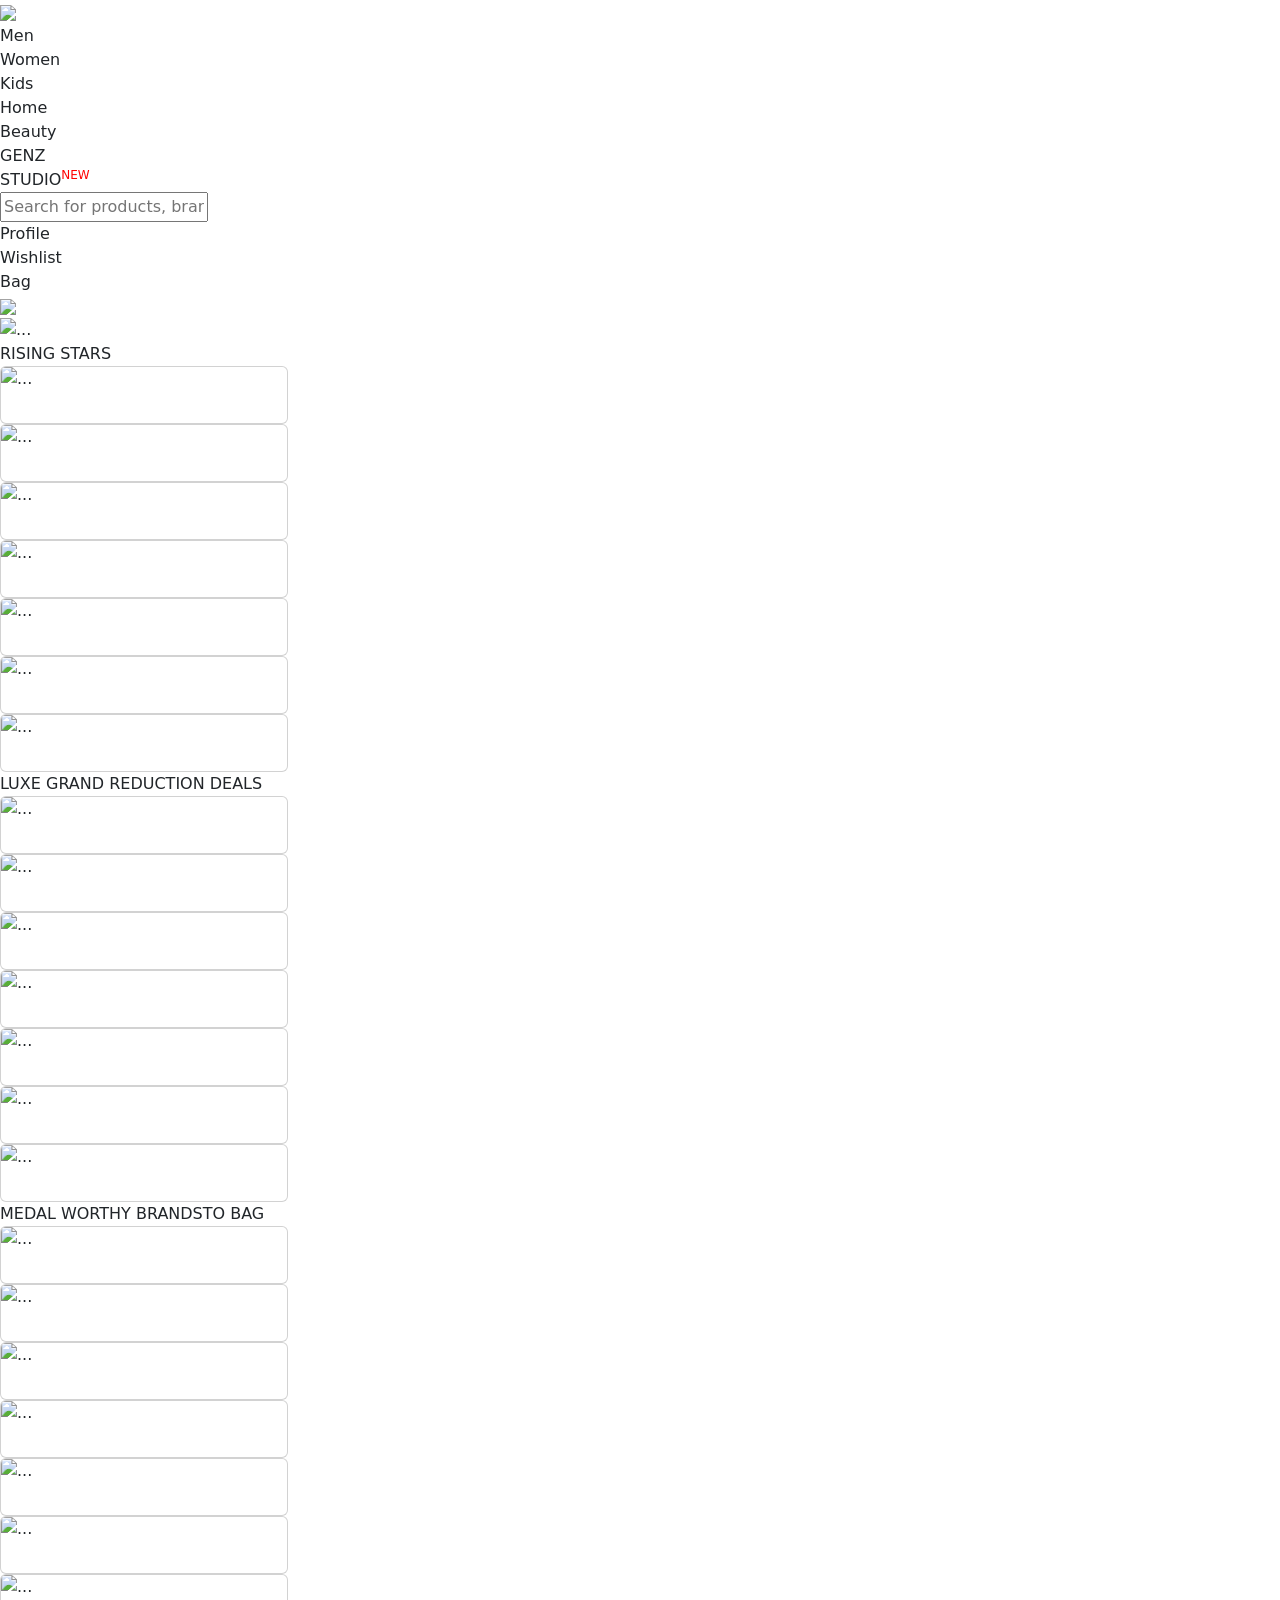
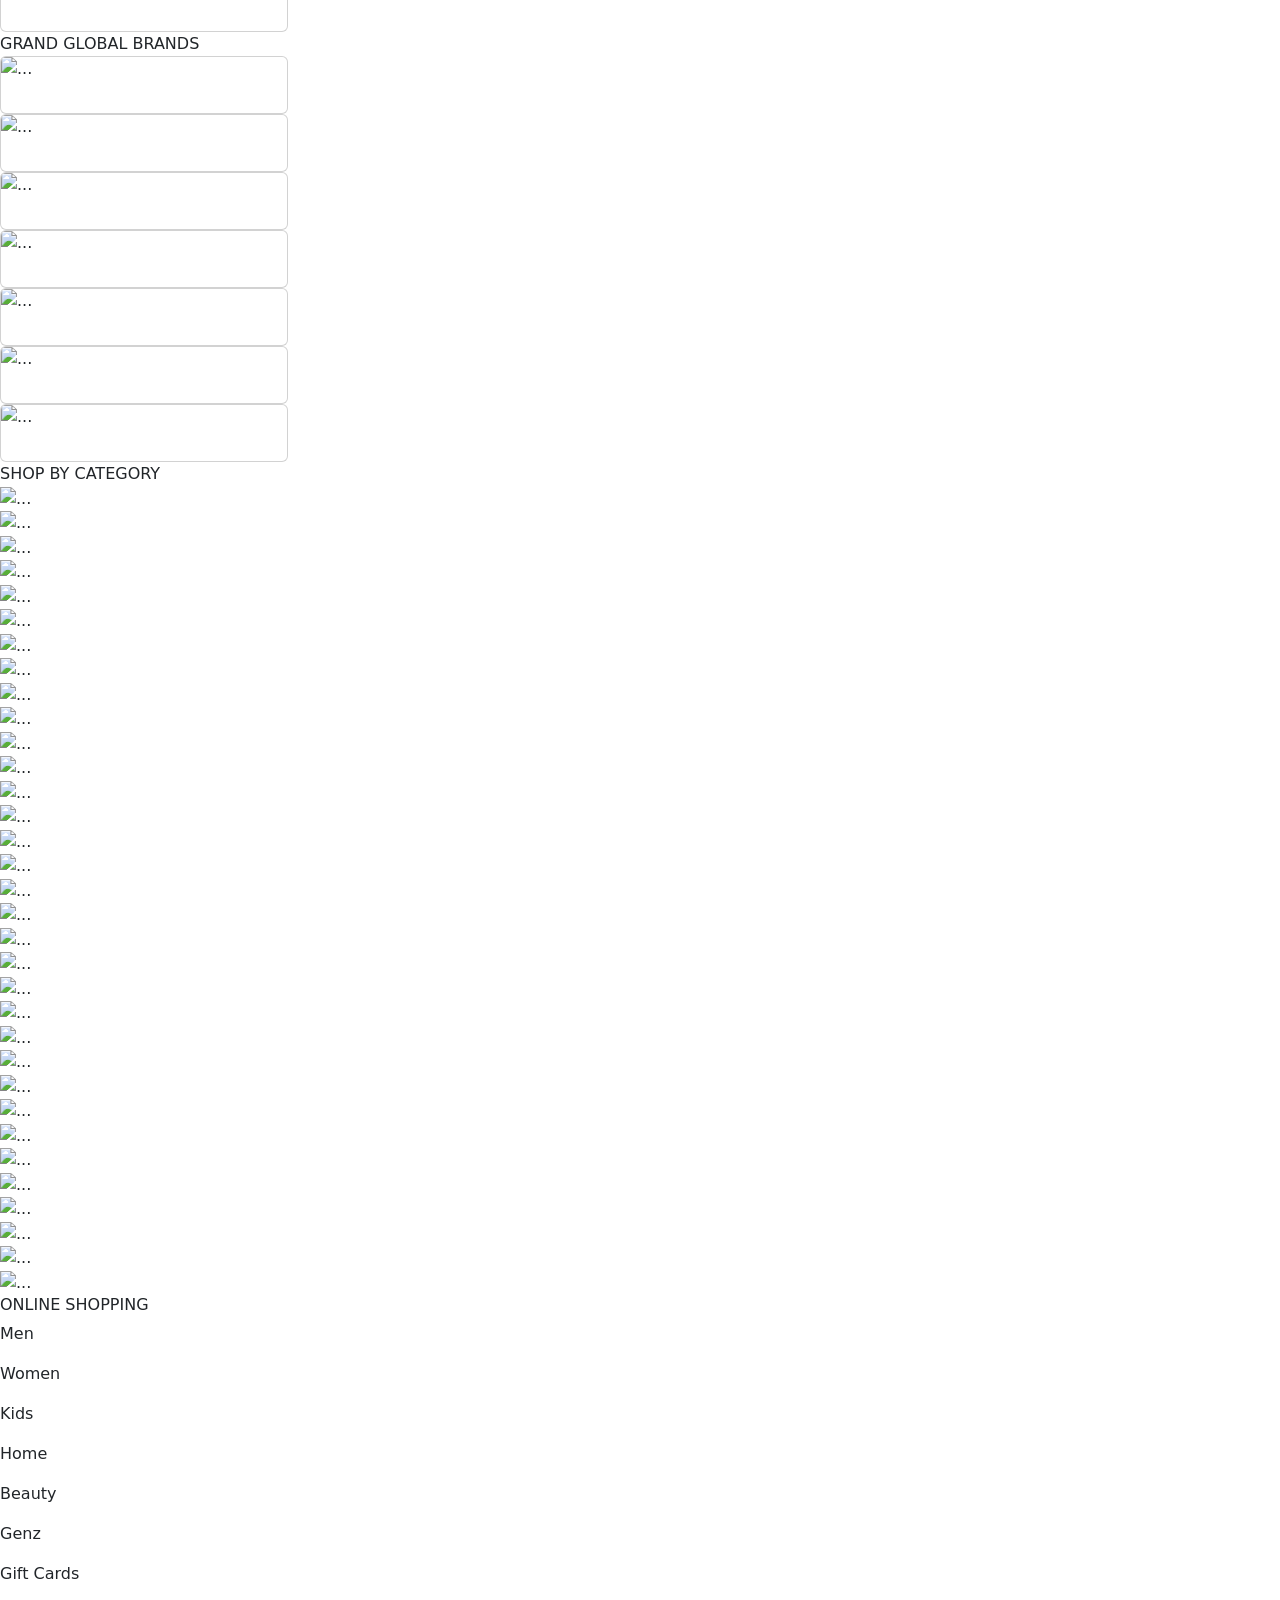
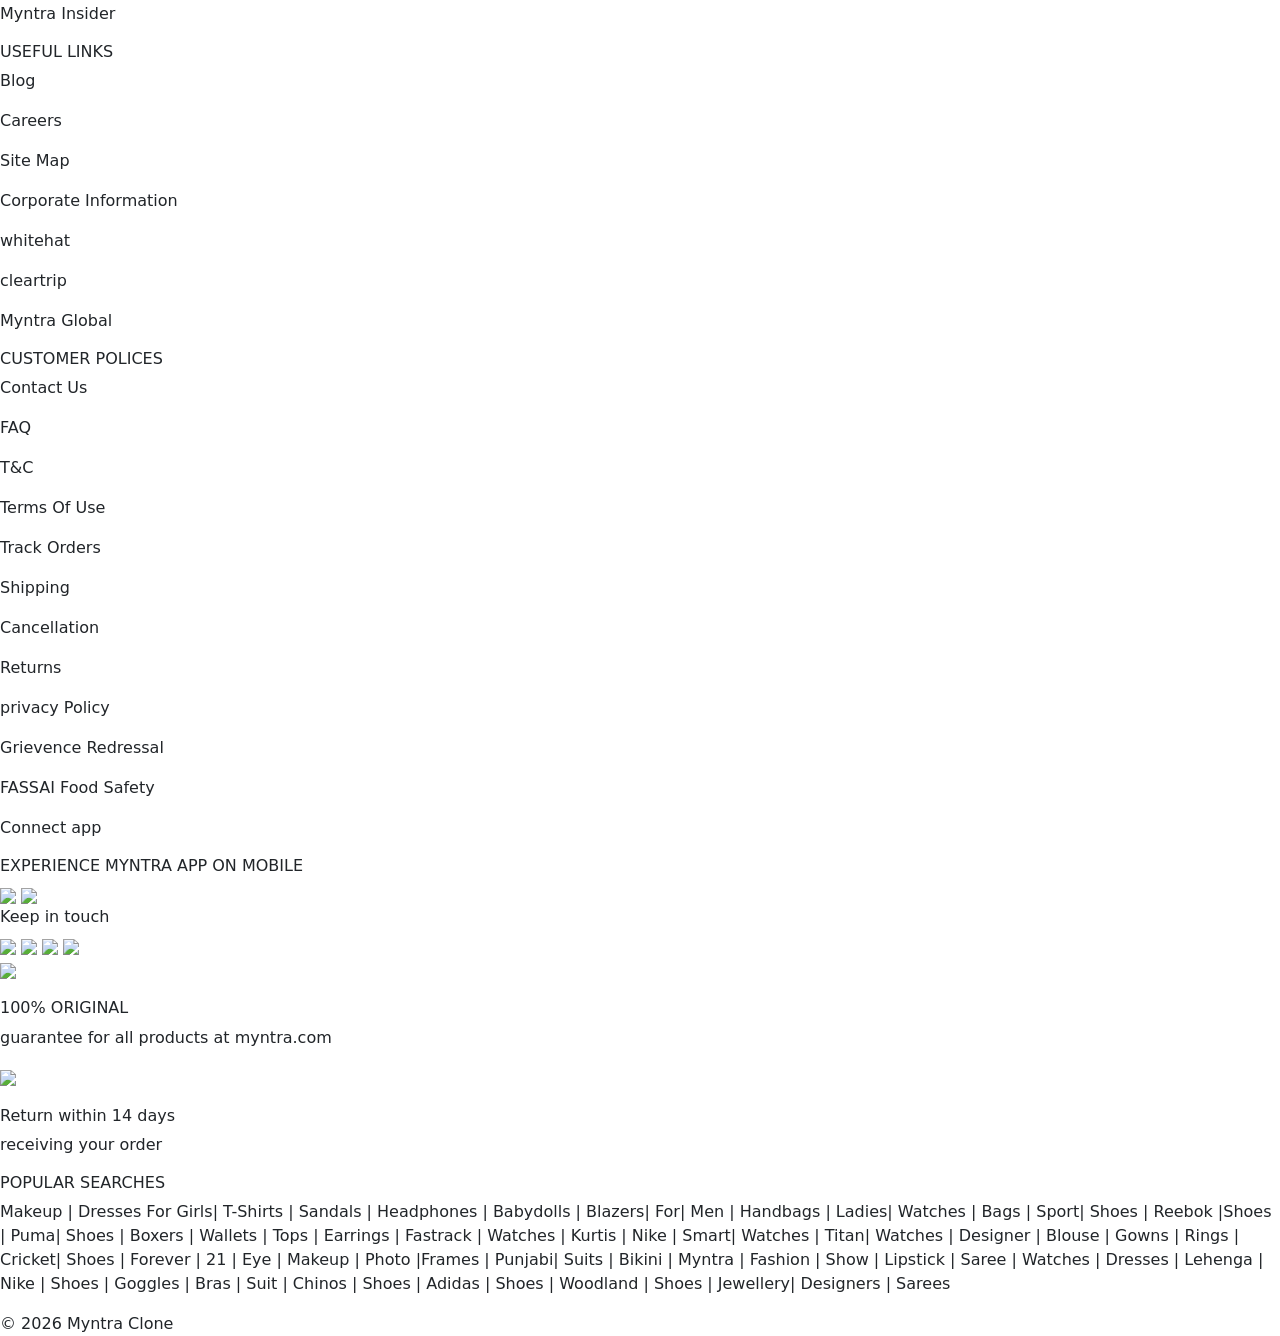
==== index.html @ a3780396 "Update fmt.Println message from 'Hello' to 'Goodbye'" ====
<!DOCTYPE html>
<html lang="en">

<head>
  <meta charset="UTF-8">
  <meta name="viewport" content="width=device-width, initial-scale=1.0">
  <title>Myntra Clone</title>
  <link rel="stylesheet" href="myntracopystyle.css">
  <link href="https://cdn.jsdelivr.net/npm/bootstrap@5.3.8/dist/css/bootstrap.min.css" rel="stylesheet"
    integrity="sha384-sRIl4kxILFvY47J16cr9ZwB07vP4J8+LH7qKQnuqkuIAvNWLzeN8tE5YBujZqJLB" crossorigin="anonymous">
<link rel="stylesheet" href="https://cdnjs.cloudflare.com/ajax/libs/font-awesome/4.7.0/css/font-awesome.min.css">


  </head>

<body>

  <!-- Header -->
  <div class="header">
    <div class="logo-box"> <img class="logo-img" src="m logo.jpg"></div>

    <div class="menu">
      <div class="menu-item">Men</div>
      <div class="menu-item">Women</div>
      <div class="menu-item">Kids</div>
      <div class="menu-item">Home</div>
      <div class="menu-item">Beauty</div>
      <div class="menu-items">GENZ</div>
      <div class="menu-items">STUDIO<sup style="color:red">NEW</sup></div>
    </div>

    <div class="search">
     

      <input  type="text"   placeholder="Search for products, brands and more">
    </div>

    <div class="icons">
      <div   >Profile</div>
      <div>Wishlist</div>
      <div>Bag</div>
    </div>
  </div>

  <!-- Main Layout -->
  <div class="main">
    <!-- Sidebar -->
    <!-- <div class="sidebar">
            <div class="tab">Men</div>
            <div class="tab">Women</div>
            <div class="tab">Kids</div>
            <div class="tab">Footwear</div>
            <div class="tab">Accessories</div>
        </div> -->

    <!-- Content -->
    <div class="content" id="content">

      <div id="coupan" class="box" >
        <img
          src="https://assets.myntassets.com/w_980,c_limit,fl_progressive,dpr_2.0/assets/images/2026/JANUARY/21/xF4qJrwz_12d27863827c4af9b3281147f4ca1a6b.jpg">
          

        <div class="box">
          <!-- <img src="https://assets.myntassets.com/w_980,c_limit,fl_progressive,dpr_2.0/assets/images/2022/7/25/179e278f-77ee-44c2-bf39-9f00b0cd08e01658752429301-Handbags_Desk.jpg"> -->
          <!--  -->
          
          <div id="carouselExample" class="carousel slide">
            <div class="carousel-inner">
              <div class="carousel-item active">
                <img
                  src="https://assets.myntassets.com/w_980,c_limit,fl_progressive,dpr_2.0/assets/images/2022/7/25/179e278f-77ee-44c2-bf39-9f00b0cd08e01658752429301-Handbags_Desk.jpg"
                  class="d-block w-100" alt="...">
              </div>
              <div class="carousel-item">
                <img
                  src="https://assets.myntassets.com/w_980,c_limit,fl_progressive,dpr_2.0/assets/images/2025/AUGUST/25/0pfZkpSF_60a17fdbda0a4622b8bd1f79585836c0.png"
                  class="d-block w-100" alt="...">
              </div>
              <div class="carousel-item">
                <img
                  src="https://assets.myntassets.com/w_980,c_limit,fl_progressive,dpr_2.0/assets/images/2022/5/31/4031994d-9092-4aa7-aea1-f52f2ae5194f1654006594976-Activewear_DK.jpg"
                  class="d-block w-100" alt="...">
              </div>
            </div>
            <button class="carousel-control-prev" type="button" data-bs-target="#carouselExample" data-bs-slide="prev">
              <span class="carousel-control-prev-icon" aria-hidden="true"></span>
              <span class="visually-hidden">Previous</span>
            </button>
            <button class="carousel-control-next" type="button" data-bs-target="#carouselExample" data-bs-slide="next">
              <span class="carousel-control-next-icon" aria-hidden="true"></span>
              <span class="visually-hidden">Next</span>
            </button>
          </div>
        </div>



      </div>
      <div class="box" id="written">
        RISING STARS
      </div>
      <div class="box" id="card">

        <div class="card" style="width: 18rem;">
          <img
            src="https://assets.myntassets.com/w_196,c_limit,fl_progressive,dpr_2.0/assets/images/2025/4/3/62628ecd-af1d-4b81-8a82-302520ade5061743664952778-image_png_1238714099.png"
            class="card-img-top" alt="...">
          <div class="card-body">
            <!-- <h5 class="card-title">Card title</h5>
    <p class="card-text">Some quick example text to build on the card title and make up the bulk of the card’s content.</p>
    <a href="#" class="btn btn-primary">Go somewhere</a> -->
          </div>
        </div>
        <div class="card" style="width: 18rem;">
          <img
            src="https://assets.myntassets.com/w_196,c_limit,fl_progressive,dpr_2.0/assets/images/2025/4/3/edb347da-f35b-4d68-91d7-e3b0abba39f01743664908755-cf0de057-98b8-4d14-968d-8b35878100db.png"
            class="card-img-top" alt="...">
          <div class="card-body">
            <!-- <h5 class="card-title">Card title</h5>
    <p class="card-text">Some quick example text to build on the card title and make up the bulk of the card’s content.</p>
    <a href="#" class="btn btn-primary">Go somewhere</a> -->
          </div>
        </div>
        <div class="card" style="width: 18rem;">
          <img
            src="https://assets.myntassets.com/w_196,c_limit,fl_progressive,dpr_2.0/assets/images/2025/4/3/08fed317-13c3-4fca-925f-4e3f904adf6e1743664846782-image_png_345798654.png"
            class="card-img-top" alt="...">
          <div class="card-body">
            <!-- <h5 class="card-title">Card title</h5>
    <p class="card-text">Some quick example text to build on the card title and make up the bulk of the card’s content.</p>
    <a href="#" class="btn btn-primary">Go somewhere</a> -->
          </div>
        </div>
        <div class="card" style="width: 18rem;">
          <img
            src="https://assets.myntassets.com/w_196,c_limit,fl_progressive,dpr_2.0/assets/images/2025/4/3/a478f3f4-b261-4d42-8b41-ba8e38eed7491743665021245-3d887b9c-1741-4f13-928f-4e052f5b4858.png"
            class="card-img-top" alt="...">
          <div class="card-body">
            <!-- <h5 class="card-title">Card title</h5>
    <p class="card-text">Some quick example text to build on the card title and make up the bulk of the card’s content.</p>
    <a href="#" class="btn btn-primary">Go somewhere</a> -->
          </div>
        </div>
        <div class="card" style="width: 18rem;">
          <img
            src="https://assets.myntassets.com/w_196,c_limit,fl_progressive,dpr_2.0/assets/images/2025/4/3/6d3a4cec-35ee-4002-b8c9-115b7979eb4e1743665003385-image_png225290513.png"
            class="card-img-top" alt="...">
          <div class="card-body">
            <!-- <h5 class="card-title">Card title</h5>
    <p class="card-text">Some quick example text to build on the card title and make up the bulk of the card’s content.</p>
    <a href="#" class="btn btn-primary">Go somewhere</a> -->
          </div>
        </div>
        <div class="card" style="width: 18rem;">
          <img
            src="https://assets.myntassets.com/w_196,c_limit,fl_progressive,dpr_2.0/assets/images/2025/4/3/e227f4c1-b6c6-4abc-bfcf-4693266d102a1743665039878-image_png_1046077641.png"
            class="card-img-top" alt="...">
          <div class="card-body">
            <!-- <h5 class="card-title">Card title</h5>
    <p class="card-text">Some quick example text to build on the card title and make up the bulk of the card’s content.</p>
    <a href="#" class="btn btn-primary">Go somewhere</a> -->
          </div>
        </div>
        <div class="card" style="width: 18rem;">
          <!-- <img src="<div class="card" style="width: 18rem;"> -->
          <img
            src="https://assets.myntassets.com/w_196,c_limit,fl_progressive,dpr_2.0/assets/images/2025/4/3/3b8762c2-8c67-46ff-8a4e-f8d0bf6c38121743665152429-image_png282063139.png"
            class="card-img-top" alt="...">
          <!-- <div class="card-body">" class="card-img-top" alt="..."> -->
          <div class="card-body">
          </div>
        </div>

      </div>
      <div class="box" id="written2">LUXE GRAND REDUCTION DEALS</div>
      <div class="box">
        <div class="card" style="width: 18rem;">
          <img
            src="https://assets.myntassets.com/w_163,c_limit,fl_progressive,dpr_2.0/assets/images/2025/JANUARY/10/tRX72V2a_47fba08feddc4ad8b9ad5c8dc04c45b3.png"
            class="card-img-top" alt="...">
          <div class="card-body">

          </div>
        </div>

        <div class="card" style="width: 18rem;">
          <img
            src="https://assets.myntassets.com/w_163,c_limit,fl_progressive,dpr_2.0/assets/images/2025/JANUARY/10/oCWlb7u4_17a5608b5a6d410da830b519b57da3b6.png"
            class="card-img-top" alt="...">
          <div class="card-body">
          </div>
        </div>

        <div class="card" style="width: 18rem;">
          <img
            src="https://assets.myntassets.com/w_163,c_limit,fl_progressive,dpr_2.0/assets/images/2025/JANUARY/10/RYMYFMOO_ab6eb526601841019b9acd933df1bed6.png"
            class="card-img-top" alt="...">
          <div class="card-body">
          </div>
        </div>

        <div class="card" style="width: 18rem;">
          <img
            src="https://assets.myntassets.com/w_163,c_limit,fl_progressive,dpr_2.0/assets/images/2025/JANUARY/10/of67fd3n_dcd2889a4a414ff9ab60ab881934b6ad.png"
            class="card-img-top" alt="...">
          <div class="card-body">
          </div>
        </div>

        <div class="card" style="width: 18rem;">
          <img
            src="https://assets.myntassets.com/w_163,c_limit,fl_progressive,dpr_2.0/assets/images/2025/JANUARY/10/r8nIwSKg_d9437733c64b42a49122dbcd98885706.png"
            class="card-img-top" alt="...">
          <div class="card-body">
          </div>
        </div>

        <div class="card" style="width: 18rem;">
          <img
            src="https://assets.myntassets.com/w_163,c_limit,fl_progressive,dpr_2.0/assets/images/2025/JANUARY/10/vEWFYOye_14f4f7547ecb4c079855f8301128df46.png"
            class="card-img-top" alt="...">
          <div class="card-body">
          </div>
        </div>

        <div class="card" style="width: 18rem;">
          <img
            src="https://assets.myntassets.com/w_163,c_limit,fl_progressive,dpr_2.0/assets/images/2025/JANUARY/10/8nY49yv6_2ac65b37e50645728658d8d7a75a5fd1.png"
            class="card-img-top" alt="...">
          <div class="card-body">
          </div>
        </div>
      </div>








    </div>
  </div>

  <div class="box" id="written2">MEDAL WORTHY BRANDSTO BAG</div>
  <div class="box">

    <div class="card" style="width: 18rem;">
      <img
        src="https://assets.myntassets.com/w_163,c_limit,fl_progressive,dpr_2.0/assets/images/2023/8/3/51084b8a-9c9e-4b03-bc4a-dfd7738590eb1691076143197-image_png949061620--1-.png"
        class="card-img-top" alt="...">
      <div class="card-body">
      </div>
    </div>

    <div class="card" style="width: 18rem;">
      <img
        src="https://assets.myntassets.com/w_163,c_limit,fl_progressive,dpr_2.0/assets/images/2023/7/29/00e27983-d373-4d86-9f25-3e46a18ec12a1690609817622-Top_casual_Styles-_Levi-s-_Tommy_Min_40.png"
        class="card-img-top" alt="...">
      <div class="card-body">
      </div>
    </div>

    <div class="card" style="width: 18rem;">
      <img
        src="https://assets.myntassets.com/w_163,c_limit,fl_progressive,dpr_2.0/assets/images/2023/8/3/bf39dcbb-1a94-481c-b943-43fca34bf0581691066296958-unnamed---2023-08-03T180811.304.png"
        class="card-img-top" alt="...">
      <div class="card-body">
      </div>
    </div>

    <div class="card" style="width: 18rem;">
      <img
        src="https://assets.myntassets.com/w_163,c_limit,fl_progressive,dpr_2.0/assets/images/2023/8/4/26abfeae-7980-4263-aac2-2e6206035da81691142704308-image_png_391142713.png"
        class="card-img-top" alt="...">
      <div class="card-body">
      </div>
    </div>

    <div class="card" style="width: 18rem;">
      <img
        src="https://assets.myntassets.com/w_163,c_limit,fl_progressive,dpr_2.0/assets/images/2023/8/3/eb385972-caf6-4e84-a37c-3fc2b4ac52041691079093062-image_png892897249.png"
        class="card-img-top" alt="...">
      <div class="card-body">
      </div>
    </div>

    <div class="card" style="width: 18rem;">
      <img
        src="https://assets.myntassets.com/w_163,c_limit,fl_progressive,dpr_2.0/assets/images/2023/8/4/30ce6d77-d4f5-4bed-b89a-c9cf00d197b81691142723203-image_png2141362199.png"
        class="card-img-top" alt="...">
      <div class="card-body">
      </div>
    </div>

    <div class="card" style="width: 18rem;">
      <img
        src="https://assets.myntassets.com/w_163,c_limit,fl_progressive,dpr_2.0/assets/images/2023/8/3/d6529cc8-ff03-4d85-88b7-5358a1d5a46b1691057399814-image_png1830835492.png"
        class="card-img-top" alt="...">
      <div class="card-body">
      </div>
    </div>


  </div>



  </div>

  <div class="box" id="written2">GRAND GLOBAL BRANDS</div>
  <div class="box">

    <div class="card" style="width: 18rem;">
      <img
        src="https://assets.myntassets.com/w_163,c_limit,fl_progressive,dpr_2.0/assets/images/2023/7/31/7aac1f32-1a1a-4ba6-924b-ee1c28553aed1690773011304-Nautica.png"
        class="card-img-top" alt="...">
      <div class="card-body">
      </div>
    </div>

    <div class="card" style="width: 18rem;">
      <img
        src="https://assets.myntassets.com/w_163,c_limit,fl_progressive,dpr_2.0/assets/images/2023/8/2/9699db4e-8162-406a-85ba-e92116f0019f1690955825591-image_png2047004151.png"
        class="card-img-top" alt="...">
      <div class="card-body">
      </div>
    </div>

    <div class="card" style="width: 18rem;">
      <img
        src="https://assets.myntassets.com/w_163,c_limit,fl_progressive,dpr_2.0/assets/images/2023/7/31/331d0d67-95de-4e58-b774-add891464af01690773011037-Calvin_Klein.png"
        class="card-img-top" alt="...">
      <div class="card-body">
      </div>
    </div>

    <div class="card" style="width: 18rem;">
      <img
        src="https://assets.myntassets.com/w_163,c_limit,fl_progressive,dpr_2.0/assets/images/2023/7/31/044555a5-9987-4a06-8679-8aeb2dd963f91690773011013-boohooMan.png"
        class="card-img-top" alt="...">
      <div class="card-body">
      </div>
    </div>

    <div class="card" style="width: 18rem;">
      <img
        src="https://assets.myntassets.com/w_163,c_limit,fl_progressive,dpr_2.0/assets/images/2023/7/31/437645a4-988c-4f53-aff3-b1fdb34938481690773011106-FCUK.png"
        class="card-img-top" alt="...">
      <div class="card-body">
      </div>
    </div>

    <div class="card" style="width: 18rem;">
      <img
        src="https://assets.myntassets.com/w_163,c_limit,fl_progressive,dpr_2.0/assets/images/2023/7/31/0c399e2c-9797-483d-bf6c-0852d5d21db21690773010989-BHPC.png"
        class="card-img-top" alt="...">
      <div class="card-body">
      </div>
    </div>

    <div class="card" style="width: 18rem;">
      <img
        src="https://assets.myntassets.com/w_163,c_limit,fl_progressive,dpr_2.0/assets/images/2023/7/31/7aac1f32-1a1a-4ba6-924b-ee1c28553aed1690773011304-Nautica.png"
        class="card-img-top" alt="...">
      <div class="card-body">
      </div>
    </div>


  </div>

  <div class="box" id="written2">SHOP BY CATEGORY</div>

  <div id="box2">
    <div id="card2" style="width: 18rem;">
      <img
        src="https://assets.myntassets.com/w_163,c_limit,fl_progressive,dpr_2.0/assets/images/2023/7/31/0dedd7c2-6c01-4ab0-a907-8928e56066d41690787339184-Shop-By-Category_HP-4_02.jpg"
        class="card-img-top" alt="...">
      <div class="card-body">
      </div>
    </div>

    <div class="card2" style="width: 18rem;">
      <img
        src="https://assets.myntassets.com/w_163,c_limit,fl_progressive,dpr_2.0/assets/images/2023/7/31/bfab4827-0ea6-4a5b-8b8d-167d497ae78e1690787339167-Shop-By-Category_HP-4_03.jpg"
        class="card-img-top" alt="...">
      <div class="card-body">
      </div>

      <!-- <div class="card2" style="width: 18rem;">
          <img src="https://assets.myntassets.com/w_163,c_limit,fl_progressive,dpr_2.0/assets/images/2023/7/31/c61cfcfb-749f-4d8e-a318-0ea8f8705a1c1690787339442-Shop-By-Category_HP-4_04.jpg" class="card-img-top" alt="...">
          <div class="card-body">
          </div>
        </div> -->

    </div>
    <div class="card2" style="width: 18rem;">
      <img
        src="https://assets.myntassets.com/w_163,c_limit,fl_progressive,dpr_2.0/assets/images/2023/7/31/a50c2dec-c5bc-46f3-b754-294fb46c61971690787339077-Shop-By-Category_HP-4_05.jpg"
        class="card-img-top" alt="...">
      <div class="card-body">
      </div>
    </div>

    <div class="card2" style="width: 18rem;">
      <img
        src="https://assets.myntassets.com/w_163,c_limit,fl_progressive,dpr_2.0/assets/images/2023/7/31/da4059bf-14f1-4928-b5b9-be8719887b8e1690787339149-Shop-By-Category_HP-4_06.jpg"
        class="card-img-top" alt="...">
      <div class="card-body">
      </div>
    </div>

    <div class="card2" style="width: 18rem;">
      <img
        src="https://assets.myntassets.com/w_163,c_limit,fl_progressive,dpr_2.0/assets/images/2023/7/31/3a804edc-ce57-4eb5-bb6a-493d458973661690787338896-Shop-By-Category_HP-4_07.jpg"
        class="card-img-top" alt="...">
      <div class="card-body">
      </div>
    </div>




    <div class="card2" style="width: 18rem;">
      <img
        src="https://assets.myntassets.com/w_163,c_limit,fl_progressive,dpr_2.0/assets/images/2023/7/31/3a804edc-ce57-4eb5-bb6a-493d458973661690787338896-Shop-By-Category_HP-4_07.jpg"
        class="card-img-top" alt="...">
      <div class="card-body">
      </div>
    </div>


    <div class="card2" style="width: 18rem;">
      <img
        src="https://assets.myntassets.com/w_163,c_limit,fl_progressive,dpr_2.0/assets/images/2023/7/31/069d06bc-1b75-43f4-b8d1-1ec46193eb021690787339028-Shop-By-Category_HP-4_09.jpg"
        class="card-img-top" alt="...">
      <div class="card-body">
      </div>
    </div>

    <div class="card2" style="width: 18rem;">
      <img
        src="https://assets.myntassets.com/w_163,c_limit,fl_progressive,dpr_2.0/assets/images/2023/7/31/dd262b36-3a75-464a-97b5-235984080d851690787338916-Shop-By-Category_HP-4_11.jpg"
        class="card-img-top" alt="...">
      <div class="card-body">
      </div>
    </div>

    <div class="card2" style="width: 18rem;">
      <img
        src="https://assets.myntassets.com/w_163,c_limit,fl_progressive,dpr_2.0/assets/images/2023/7/31/d26e5ed5-d846-4692-88a5-54ab7d79203b1690787339203-Shop-By-Category_HP-4_12.jpg"
        class="card-img-top" alt="...">
      <div class="card-body">
      </div>
    </div>

    <div class="card2" style="width: 18rem;">
      <img
        src="https://assets.myntassets.com/w_163,c_limit,fl_progressive,dpr_2.0/assets/images/2023/7/31/dd3d6118-cd57-4e73-a4a4-e7f8a6bfde7b1690787339093-Shop-By-Category_HP-4_13.jpg"
        class="card-img-top" alt="...">
      <div class="card-body">
      </div>
    </div>

    <div class="card2" style="width: 18rem;">
      <img
        src="https://assets.myntassets.com/w_163,c_limit,fl_progressive,dpr_2.0/assets/images/2023/7/31/babe0d1a-b7fe-4b36-8a98-b275523963721690787339222-Shop-By-Category_HP-4_14.jpg"
        class="card-img-top" alt="...">
      <div class="card-body">
      </div>
    </div>

    <div class="card2" style="width: 18rem;">
      <img
        src="https://assets.myntassets.com/w_163,c_limit,fl_progressive,dpr_2.0/assets/images/2023/7/31/3c2095db-905a-4346-9712-2fac7bcbbbd71690787339011-Shop-By-Category_HP-4_15.jpg"
        class="card-img-top" alt="...">
      <div class="card-body">
      </div>
    </div>

    <div class="card2" style="width: 18rem;">
      <img
        src="https://assets.myntassets.com/w_163,c_limit,fl_progressive,dpr_2.0/assets/images/2023/7/31/c1c8027f-1a22-4a0b-8be2-848edab298cf1690787339044-Shop-By-Category_HP-4_16.jpg"
        class="card-img-top" alt="...">
      <div class="card-body">
      </div>
    </div>

    <div class="card2" style="width: 18rem;">
      <img
        src="https://assets.myntassets.com/w_163,c_limit,fl_progressive,dpr_2.0/assets/images/2023/7/31/278917b5-1658-4c2c-b122-f623b1d909701690787339290-Shop-By-Category_HP-4_17.jpg"
        class="card-img-top" alt="...">
      <div class="card-body">
      </div>
    </div>


    <div class="card2" style="width: 18rem;">
      <img
        src="https://assets.myntassets.com/w_163,c_limit,fl_progressive,dpr_2.0/assets/images/2023/7/31/069d06bc-1b75-43f4-b8d1-1ec46193eb021690787339028-Shop-By-Category_HP-4_09.jpg"
        class="card-img-top" alt="...">
      <div class="card-body">
      </div>
    </div>

    <div class="card2" style="width: 18rem;">
      <img
        src="https://assets.myntassets.com/w_163,c_limit,fl_progressive,dpr_2.0/assets/images/2023/7/31/dd262b36-3a75-464a-97b5-235984080d851690787338916-Shop-By-Category_HP-4_11.jpg"
        class="card-img-top" alt="...">
      <div class="card-body">
      </div>
    </div>

    <div class="card2" style="width: 18rem;">
      <img
        src="https://assets.myntassets.com/w_163,c_limit,fl_progressive,dpr_2.0/assets/images/2023/7/31/d26e5ed5-d846-4692-88a5-54ab7d79203b1690787339203-Shop-By-Category_HP-4_12.jpg"
        class="card-img-top" alt="...">
      <div class="card-body">
      </div>
    </div>

    <div class="card2" style="width: 18rem;">
      <img
        src="https://assets.myntassets.com/w_163,c_limit,fl_progressive,dpr_2.0/assets/images/2023/7/31/dd3d6118-cd57-4e73-a4a4-e7f8a6bfde7b1690787339093-Shop-By-Category_HP-4_13.jpg"
        class="card-img-top" alt="...">
      <div class="card-body">
      </div>
    </div>

    <div class="card2" style="width: 18rem;">
      <img
        src="https://assets.myntassets.com/w_163,c_limit,fl_progressive,dpr_2.0/assets/images/2023/7/31/babe0d1a-b7fe-4b36-8a98-b275523963721690787339222-Shop-By-Category_HP-4_14.jpg"
        class="card-img-top" alt="...">
      <div class="card-body">
      </div>
    </div>

    <div class="card2" style="width: 18rem;">
      <img
        src="https://assets.myntassets.com/w_163,c_limit,fl_progressive,dpr_2.0/assets/images/2023/7/31/3c2095db-905a-4346-9712-2fac7bcbbbd71690787339011-Shop-By-Category_HP-4_15.jpg"
        class="card-img-top" alt="...">
      <div class="card-body">
      </div>
    </div>

    <div class="card2" style="width: 18rem;">
      <img
        src="https://assets.myntassets.com/w_163,c_limit,fl_progressive,dpr_2.0/assets/images/2023/7/31/c1c8027f-1a22-4a0b-8be2-848edab298cf1690787339044-Shop-By-Category_HP-4_16.jpg"
        class="card-img-top" alt="...">
      <div class="card-body">
      </div>
    </div>

    <div class="card2" style="width: 18rem;">
      <img
        src="https://assets.myntassets.com/w_163,c_limit,fl_progressive,dpr_2.0/assets/images/2023/7/31/278917b5-1658-4c2c-b122-f623b1d909701690787339290-Shop-By-Category_HP-4_17.jpg"
        class="card-img-top" alt="...">
      <div class="card-body">
      </div>
    </div>


    <!-- <div class="card" style="width: 18rem;">
          <img src="https://assets.myntassets.com/w_163,c_limit,fl_progressive,dpr_2.0/assets/images/2023/7/31/7aac1f32-1a1a-4ba6-924b-ee1c28553aed1690773011304-Nautica.png" class="card-img-top" alt="...">
          <div class="card-body">
          </div>
        </div>
        
         <div class="card" style="width: 18rem;">
          <img src="https://assets.myntassets.com/w_163,c_limit,fl_progressive,dpr_2.0/assets/images/2023/8/2/9699db4e-8162-406a-85ba-e92116f0019f1690955825591-image_png2047004151.png" class="card-img-top" alt="...">
          <div class="card-body">
          </div>
        </div>
        
         <div class="card" style="width: 18rem;">
          <img src="https://assets.myntassets.com/w_163,c_limit,fl_progressive,dpr_2.0/assets/images/2023/7/31/331d0d67-95de-4e58-b774-add891464af01690773011037-Calvin_Klein.png" class="card-img-top" alt="...">
          <div class="card-body">
          </div>
        </div>
        
         <div class="card" style="width: 18rem;">
          <img src="https://assets.myntassets.com/w_163,c_limit,fl_progressive,dpr_2.0/assets/images/2023/7/31/044555a5-9987-4a06-8679-8aeb2dd963f91690773011013-boohooMan.png" class="card-img-top" alt="...">
          <div class="card-body">
          </div>
        </div>
        
         <div class="card" style="width: 18rem;">
          <img src="https://assets.myntassets.com/w_163,c_limit,fl_progressive,dpr_2.0/assets/images/2023/7/31/437645a4-988c-4f53-aff3-b1fdb34938481690773011106-FCUK.png" class="card-img-top" alt="...">
          <div class="card-body">
          </div>
        </div>
        
         <div class="card" style="width: 18rem;">
          <img src="https://assets.myntassets.com/w_163,c_limit,fl_progressive,dpr_2.0/assets/images/2023/7/31/0c399e2c-9797-483d-bf6c-0852d5d21db21690773010989-BHPC.png" class="card-img-top" alt="...">
          <div class="card-body">
          </div>
        </div>
        
         <div class="card" style="width: 18rem;">
          <img src="https://assets.myntassets.com/w_163,c_limit,fl_progressive,dpr_2.0/assets/images/2023/7/31/7aac1f32-1a1a-4ba6-924b-ee1c28553aed1690773011304-Nautica.png" class="card-img-top" alt="...">
          <div class="card-body">
          </div>
        </div> -->
    <div class="card2" style="width: 18rem;">
      <img
        src="https://assets.myntassets.com/w_163,c_limit,fl_progressive,dpr_2.0/assets/images/2023/7/31/069d06bc-1b75-43f4-b8d1-1ec46193eb021690787339028-Shop-By-Category_HP-4_09.jpg"
        class="card-img-top" alt="...">
      <div class="card-body">
      </div>
    </div>

    <div class="card2" style="width: 18rem;">
      <img
        src="https://assets.myntassets.com/w_163,c_limit,fl_progressive,dpr_2.0/assets/images/2023/7/31/dd262b36-3a75-464a-97b5-235984080d851690787338916-Shop-By-Category_HP-4_11.jpg"
        class="card-img-top" alt="...">
      <div class="card-body">
      </div>
    </div>

    <div class="card2" style="width: 18rem;">
      <img
        src="https://assets.myntassets.com/w_163,c_limit,fl_progressive,dpr_2.0/assets/images/2023/7/31/d26e5ed5-d846-4692-88a5-54ab7d79203b1690787339203-Shop-By-Category_HP-4_12.jpg"
        class="card-img-top" alt="...">
      <div class="card-body">
      </div>
    </div>

    <div class="card2" style="width: 18rem;">
      <img
        src="https://assets.myntassets.com/w_163,c_limit,fl_progressive,dpr_2.0/assets/images/2023/7/31/dd3d6118-cd57-4e73-a4a4-e7f8a6bfde7b1690787339093-Shop-By-Category_HP-4_13.jpg"
        class="card-img-top" alt="...">
      <div class="card-body">
      </div>
    </div>



    <div class="card2" style="width: 18rem;">
      <img
        src="https://assets.myntassets.com/w_163,c_limit,fl_progressive,dpr_2.0/assets/images/2023/7/31/3a804edc-ce57-4eb5-bb6a-493d458973661690787338896-Shop-By-Category_HP-4_07.jpg"
        class="card-img-top" alt="...">
      <div class="card-body">
      </div>
    </div>


    <div class="card2" style="width: 18rem;">
      <img
        src="https://assets.myntassets.com/w_163,c_limit,fl_progressive,dpr_2.0/assets/images/2023/7/31/069d06bc-1b75-43f4-b8d1-1ec46193eb021690787339028-Shop-By-Category_HP-4_09.jpg"
        class="card-img-top" alt="...">
      <div class="card-body">
      </div>
    </div>

    <div class="card2" style="width: 18rem;">
      <img
        src="https://assets.myntassets.com/w_163,c_limit,fl_progressive,dpr_2.0/assets/images/2023/7/31/dd262b36-3a75-464a-97b5-235984080d851690787338916-Shop-By-Category_HP-4_11.jpg"
        class="card-img-top" alt="...">
      <div class="card-body">
      </div>
    </div>

    <div class="card2" style="width: 18rem;">
      <img
        src="https://assets.myntassets.com/w_163,c_limit,fl_progressive,dpr_2.0/assets/images/2023/7/31/d26e5ed5-d846-4692-88a5-54ab7d79203b1690787339203-Shop-By-Category_HP-4_12.jpg"
        class="card-img-top" alt="...">
      <div class="card-body">
      </div>
    </div>

    <div class="card2" style="width: 18rem;">
      <img
        src="https://assets.myntassets.com/w_163,c_limit,fl_progressive,dpr_2.0/assets/images/2023/7/31/d26e5ed5-d846-4692-88a5-54ab7d79203b1690787339203-Shop-By-Category_HP-4_12.jpg"
        class="card-img-top" alt="...">
      <div class="card-body">
      </div>
    </div>

    <div class="card2" style="width: 18rem;">
      <img
        src="https://assets.myntassets.com/w_163,c_limit,fl_progressive,dpr_2.0/assets/images/2023/7/31/dd3d6118-cd57-4e73-a4a4-e7f8a6bfde7b1690787339093-Shop-By-Category_HP-4_13.jpg"
        class="card-img-top" alt="...">
      <div class="card-body">
      </div>
    </div>
       <div class="card2" style="width: 18rem;">
      <img
        src="https://assets.myntassets.com/w_163,c_limit,fl_progressive,dpr_2.0/assets/images/2023/7/31/d26e5ed5-d846-4692-88a5-54ab7d79203b1690787339203-Shop-By-Category_HP-4_12.jpg"
        class="card-img-top" alt="...">
      <div class="card-body">
      </div>
    </div>
</div>
    <!-- Footer -->
    <div class="footer">

      <div class="main-foot">
        <div class="footer-column">
        <div class="footerSidepart">
          <h6>ONLINE SHOPPING</h6>
          <p>Men</p>
          <p>Women</p>
          <p>Kids</p>
          <p>Home</p>
          <p>Beauty</p>
          <p>Genz</p>
          <p>Gift Cards</p>
          <p>Myntra Insider</p>
        </div>


<div class="footerSidepart">
        <h6>USEFUL LINKS</h6>
        <p>Blog</p>
        <p>Careers</p>
        <p>Site Map</p>
        <p>Corporate Information</p>
        <p>whitehat</p>
        <p>cleartrip</p>
        <p>Myntra Global</p>
        </div>

      </div>

        <div class="footer-column footerSidepart">
          <h6>CUSTOMER POLICES</h6>
          <p>Contact Us</p>
          <p>FAQ</p>
          <p>T&C</p>
          <p>Terms Of Use</p>
          <p>Track Orders</p>
          <p>Shipping</p>
          <p>Cancellation</p>
          <p>Returns</p>
          <p> 
            privacy Policy      </p>
            <p>Grievence Redressal</p>
            <p>FASSAI Food Safety</p>
            <p>Connect app</p>
        </div>


         <div class="footer-column footerSidepart">
          <h6 class="firstline">EXPERIENCE MYNTRA APP ON MOBILE</h6>
          <div class="imgfoot">
            <img src="https://constant.myntassets.com/web/assets/img/80cc455a-92d2-4b5c-a038-7da0d92af33f1539674178924-google_play.png">
            <img src="https://constant.myntassets.com/web/assets/img/bc5e11ad-0250-420a-ac71-115a57ca35d51539674178941-apple_store.png">
          </div>
          <div class=" iconfoot"><h6>Keep in touch</h6>
            <img src="https://constant.myntassets.com/web/assets/img/d2bec182-bef5-4fab-ade0-034d21ec82e31574604275433-fb.png">
            <img src="https://constant.myntassets.com/web/assets/img/f10bc513-c5a4-490c-9a9c-eb7a3cc8252b1574604275383-twitter.png">
            <img src="https://constant.myntassets.com/web/assets/img/a7e3c86e-566a-44a6-a733-179389dd87111574604275355-yt.png">
            <img src="https://constant.myntassets.com/web/assets/img/b4fcca19-5fc1-4199-93ca-4cae3210ef7f1574604275408-insta.png">
          </div>
         </div>

      

      <div class="footer-column footerSidepart icon">
        <div> 
          <img src="https://constant.myntassets.com/web/assets/img/6c3306ca-1efa-4a27-8769-3b69d16948741574602902452-original.png">
          <p><h6>100% ORIGINAL</h6>guarantee for  all products at myntra.com</p>
        </div>
        <div>
          <img src="https://assets.myntassets.com/assets/images/retaillabs/2023/5/22/becb1b16-86cc-4e78-bdc7-7801c17947831684737106127-Return-Window-image.png">
        <p><h6>Return within 14 days<br></h6> receiving your order</p>  
        </div>
      </div>
     
      
      </div>
      
      
</div>
 <div class="lastpart">
  <h6>POPULAR SEARCHES</h6>
       <div class="contentfoot"> <p>Makeup | Dresses For Girls|  T-Shirts | Sandals | Headphones | Babydolls | Blazers| For| Men | Handbags | Ladies| Watches | Bags | Sport| Shoes | Reebok |Shoes | Puma| Shoes | Boxers |  Wallets | Tops | Earrings | Fastrack  | Watches | Kurtis |  Nike |  Smart| Watches | Titan| Watches | Designer | Blouse | Gowns | Rings | Cricket| Shoes | Forever | 21 | Eye | Makeup | Photo  |Frames | Punjabi| Suits |  Bikini | Myntra | Fashion | Show | Lipstick | Saree | Watches | Dresses | Lehenga | Nike | Shoes |  Goggles | Bras  | Suit  | Chinos |  Shoes | Adidas  | Shoes  | Woodland | Shoes  | Jewellery|  Designers | Sarees</p>
      </div>
      </div>



     <div class="end"> © 2026 Myntra Clone</div> 
      </div>


   </body>
    



    

</body>
<script src="https://cdn.jsdelivr.net/npm/bootstrap@5.3.8/dist/js/bootstrap.bundle.min.js"
  integrity="sha384-FKyoEForCGlyvwx9Hj09JcYn3nv7wiPVlz7YYwJrWVcXK/BmnVDxM+D2scQbITxI" crossorigin="anonymous"></script>

</html>
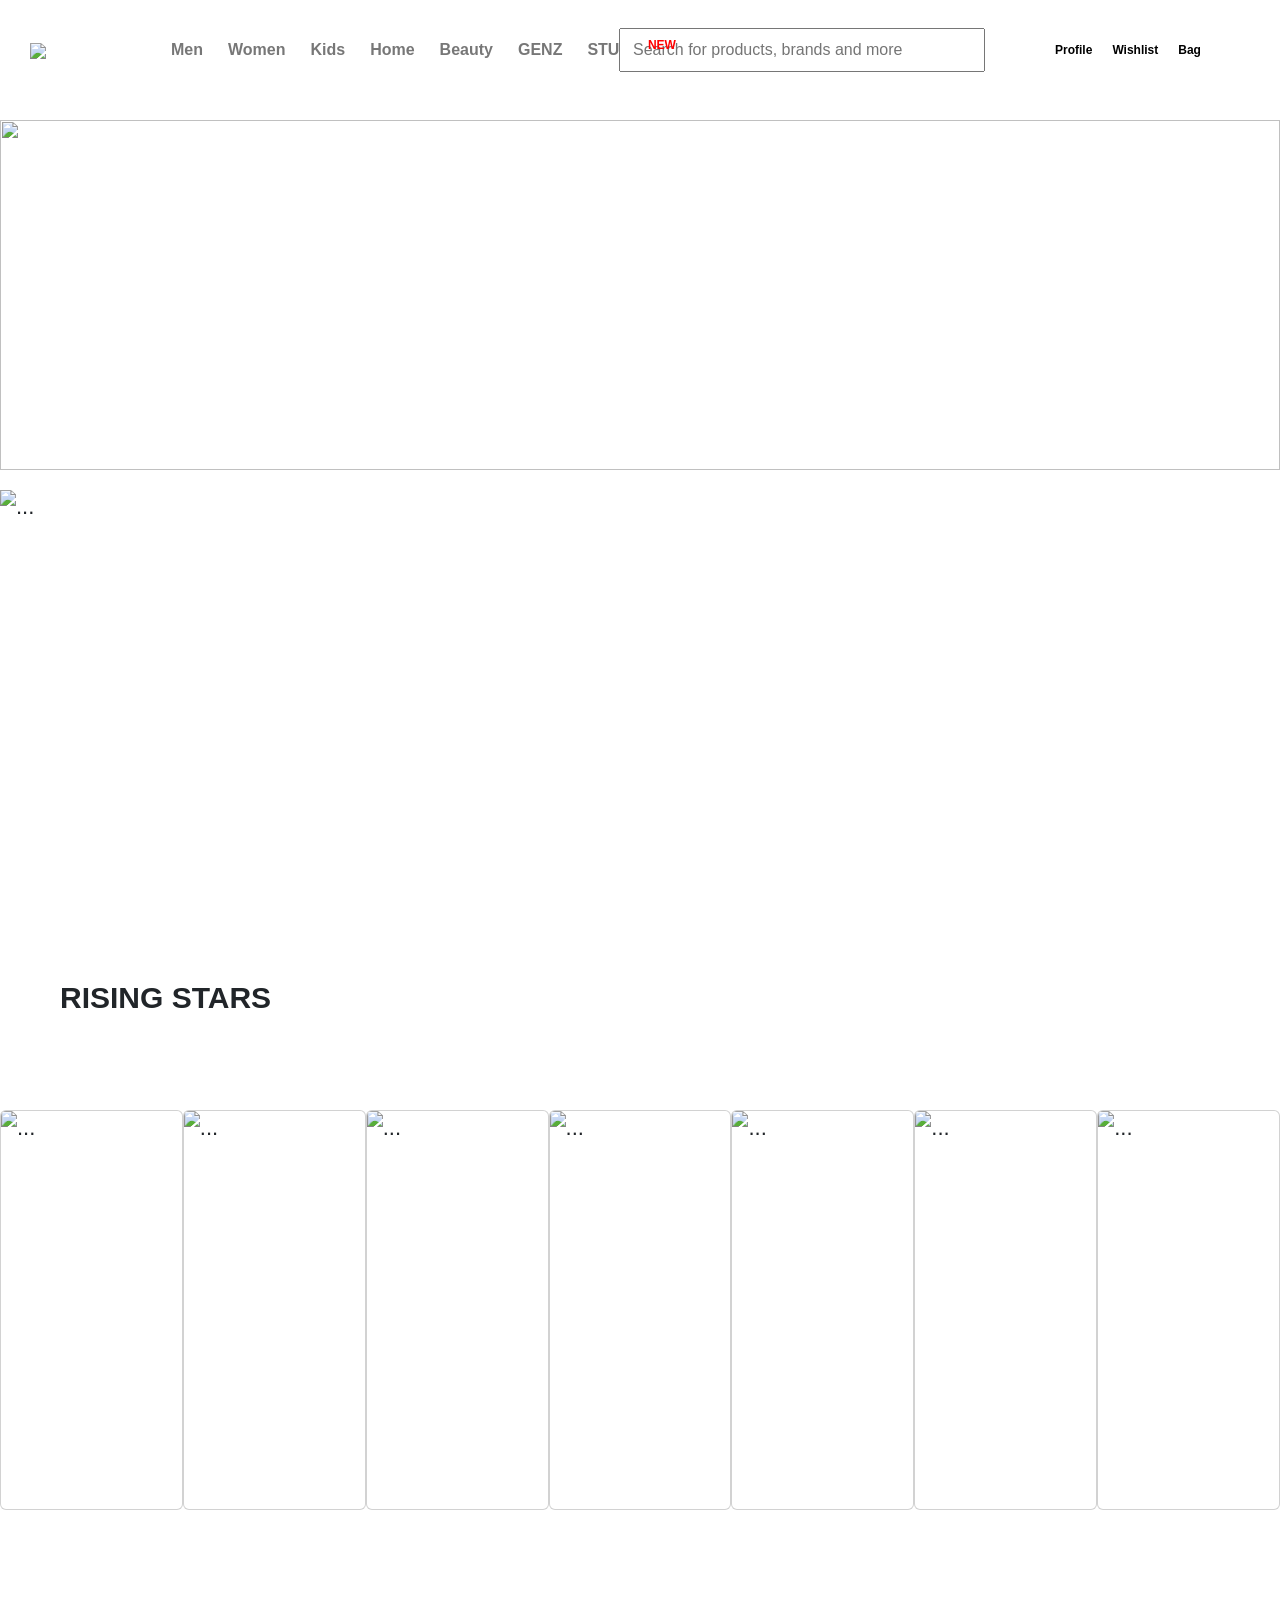
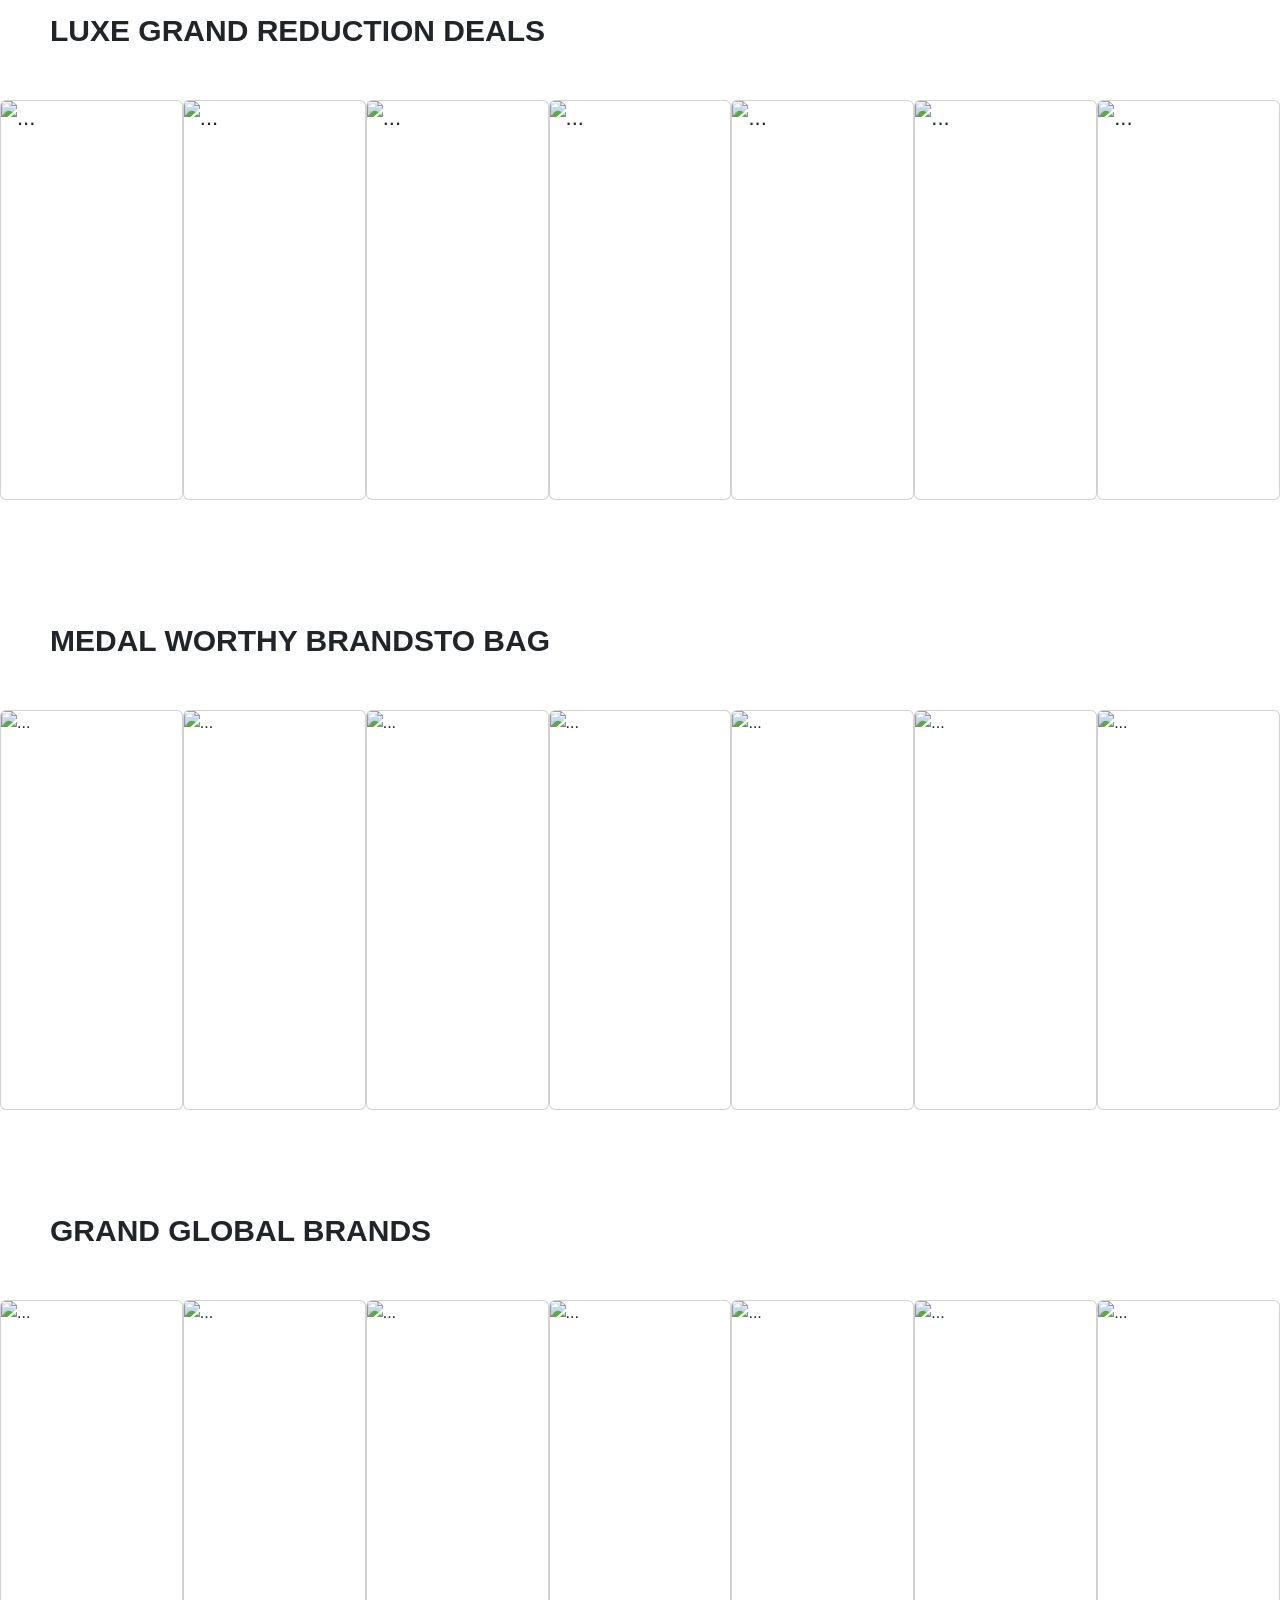
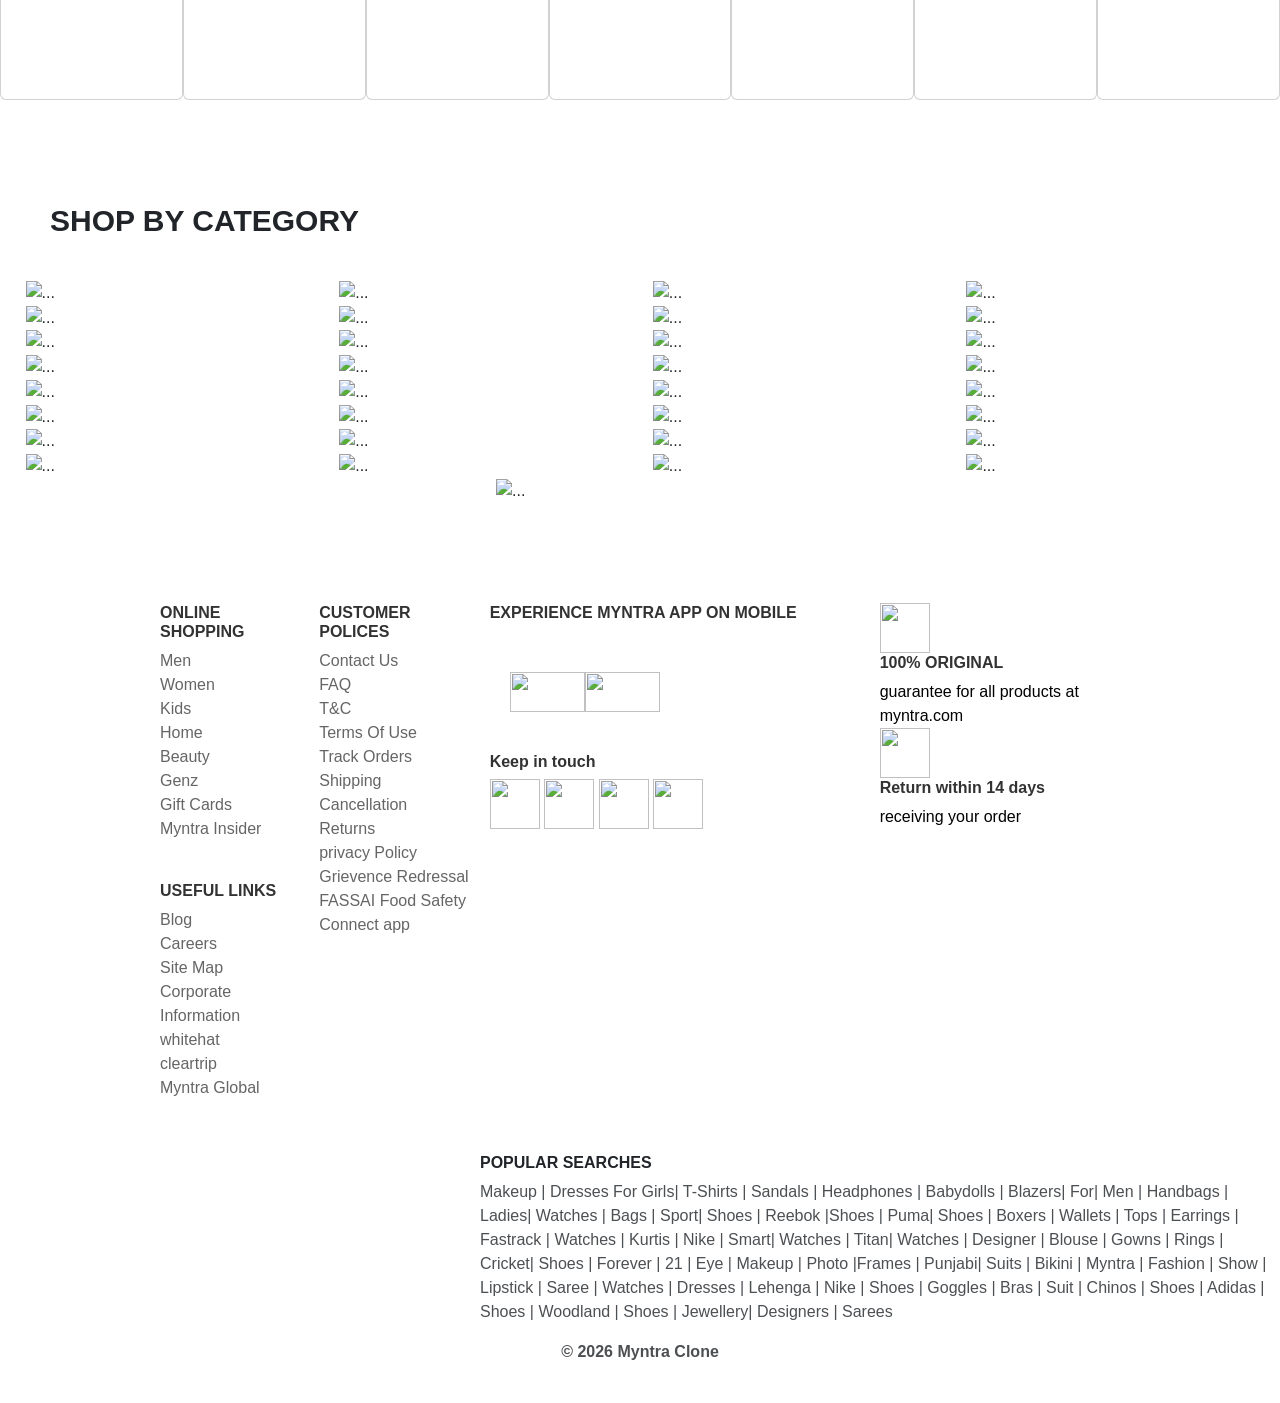
==== commit 53a2a3a3: "Update stylesheet link in index.html" ====
--- a/index.html
+++ b/index.html
@@ -5,7 +5,7 @@
   <meta charset="UTF-8">
   <meta name="viewport" content="width=device-width, initial-scale=1.0">
   <title>Myntra Clone</title>
-  <link rel="stylesheet" href="myntracopystyle.css">
+  <link rel="stylesheet" href="style.css">
   <link href="https://cdn.jsdelivr.net/npm/bootstrap@5.3.8/dist/css/bootstrap.min.css" rel="stylesheet"
     integrity="sha384-sRIl4kxILFvY47J16cr9ZwB07vP4J8+LH7qKQnuqkuIAvNWLzeN8tE5YBujZqJLB" crossorigin="anonymous">
 <link rel="stylesheet" href="https://cdnjs.cloudflare.com/ajax/libs/font-awesome/4.7.0/css/font-awesome.min.css">
--- a/style.css
+++ b/style.css
@@ -0,0 +1,292 @@
+*{
+    margin:0;
+    padding:0;
+    box-sizing:border-box;
+    font-family:Arial, Helvetica, sans-serif;
+}
+
+/* Header */
+.header{
+    display:flex;
+    align-items:center;
+    justify-content:space-between;
+    padding:15px 30px;
+    background-color:white;
+    color:black;
+    z-index:1000;
+    position:sticky;
+    top:0;
+    height:100px;
+}
+.logo-box{
+    width:120px;
+}
+.logo-img{
+    width:100%;
+    height:auto;
+    /* display:flex; */
+    /* font-size:22px; */
+    /* font-weight:bold; */
+}
+#carouselExample{
+  width:100%;
+}
+.menu{
+    width:35%;
+    display:flex;
+    gap:25px;
+    font-weight:bold;
+    color:#777;
+    
+}
+
+.search{
+    width:30%;
+    border-radius:20px;
+}
+
+.search input{
+    width:100%;
+    padding:8px 12px;
+}
+
+.icons{
+    width:20%;
+    display:flex;
+    align-items: center;
+    justify-content:center;
+    font-size: 12px;;
+    font-weight: bold;
+    gap:20px;
+    /* height: 100px;; */
+}
+.icons>span{
+    font-size: 15px;
+}
+
+
+/* Main Layout */
+.main{
+    display:flex;
+    min-height:calc(100vh - 120px);
+}
+
+/* Sidebar */
+/* .sidebar{
+    width:20%;
+    background-color:#f5f5f5;
+    display:flex;
+    flex-direction:column;
+    padding:10px;
+} */
+/* 
+.tab{
+    padding:15px;
+    border-bottom:1px solid #ccc;
+    cursor:pointer;
+}
+
+.tab:hover{
+    background-color:#ddd;
+} */
+
+/* Content */
+.content{
+    width:100%;
+    /* display:flex; */
+    /* align-items:center; */
+    /* justify-content:center; */
+    font-size:22px;
+}
+
+/* Footer */
+.footer{
+    background-color:white;
+    color:black;
+    text-align:center;
+    padding:100px;
+}
+
+.box{
+height:400px;
+width:100%;
+/* background-color: red; */
+margin-top:20px;
+/* background-color: yellow; */
+/* margin-top:20px; */
+margin-bottom:20px;
+display:flex;
+}
+#written{
+    /* margin-top:200px; */
+    font-size:30px;
+    margin-left:60px;
+    height:200px;
+    display:flex;
+    /* flex-direction:row */
+    align-items: flex-end;
+    font-weight:bold;
+    margin-bottom:90px;
+    /* text-align:center; */
+}
+#card{
+    display:flex;
+    /* display:inline-block */
+    /* gap:20px; */
+}
+.card{
+    /* display: flex; */
+}
+.carousel-wrapper{
+  width:100%;
+  height:500px;
+  display:block;
+  display: block;
+}
+.carousel-item{
+    width:100%;
+    height:400px;
+    display:block;
+}
+#coupan{
+    display:flex;
+    align-items: center;
+    margin:20px auto;
+    height:350px;
+    width:100vw;
+    justify-content: center;
+    flex-direction:column;
+    display:block;
+    margin-bottom:350px;
+
+}
+#coupan img{
+    width:100%;
+    height:100%;
+}
+img{
+    height: 100%;
+    width:100%;
+}
+#written2{
+      font-size:30px;
+    margin-left:50px;
+    height:100px;
+     align-items: center;
+    font-weight:bold;
+    margin-top:70px;
+    margin-bottom: 10px;;
+}
+
+#box2{
+    display:flex;
+   flex-wrap:wrap;
+   justify-content: space-evenly;
+}
+#box2 img{
+    height:400px;
+    width:300px;
+    gap:20px;
+}
+.footer{
+    width:100%;
+    height:600px;
+}
+.footer-column{
+    /* padding:0; */
+    margin:0;
+    margin-bottom:0;
+    margin-bottom:30px;
+     font-display: flex;
+     justify-content: flex-start;
+     height:200px;
+
+}
+.footer-column p{
+    margin:0;
+    opacity:0.6;
+}
+
+.footerSidepart{
+    margin-bottom:40px;
+    /* padding:0px; */
+    text-align:left;
+      justify-content: flex-start;
+      margin-left:20px;
+     
+      
+   
+}
+.footerSidepart h6{
+    font-weight: bold;
+    opacity: 0.8;
+    
+}
+.footer{
+    /* background-color: #f2efef; */
+    /* padding-left /:200px; */
+    /* padding-right:200px; */
+    text-align:left;
+    /* margin-left:200px; */
+    display:flex;
+    justify-content:center;
+  
+}
+.main-foot{
+    display:flex;
+    padding:0px 0px 0px 0;
+    justify-content:space-between;
+    display:float;
+    height:800px;
+    width:1000px;
+    /* padding-left:200px; */
+    /* padding-right:200px; */
+
+}
+.end{
+    text-align:center;
+    font-weight: bold;
+    opacity: 0.8;
+}
+.firstline{
+    font-weight: bold;
+}
+.imgfoot {
+    display:flex;
+
+height:40px;
+width:150px;
+margin-top:50px;
+margin-left:20px;
+margin-right:200px;
+margin-bottom:40px;
+
+}
+.icon img{
+    height:50px;
+    width:50px;
+}
+.iconfoot img{
+    height:50px;
+    width:50px;
+}
+.lastpart h6{
+    display:flex;
+    /* justify-content:center; */
+    font-weight: 700;
+    width:800px;
+    margin-top:50px;
+    /* height:  */
+}
+.lastpart{
+    /* display:flex; */
+    margin-left:480px;
+    
+}
+.contentfoot{
+display:flex;
+width:800px;
+font-size:medium;
+opacity: 0.8;
+justify-content: center; 
+}
